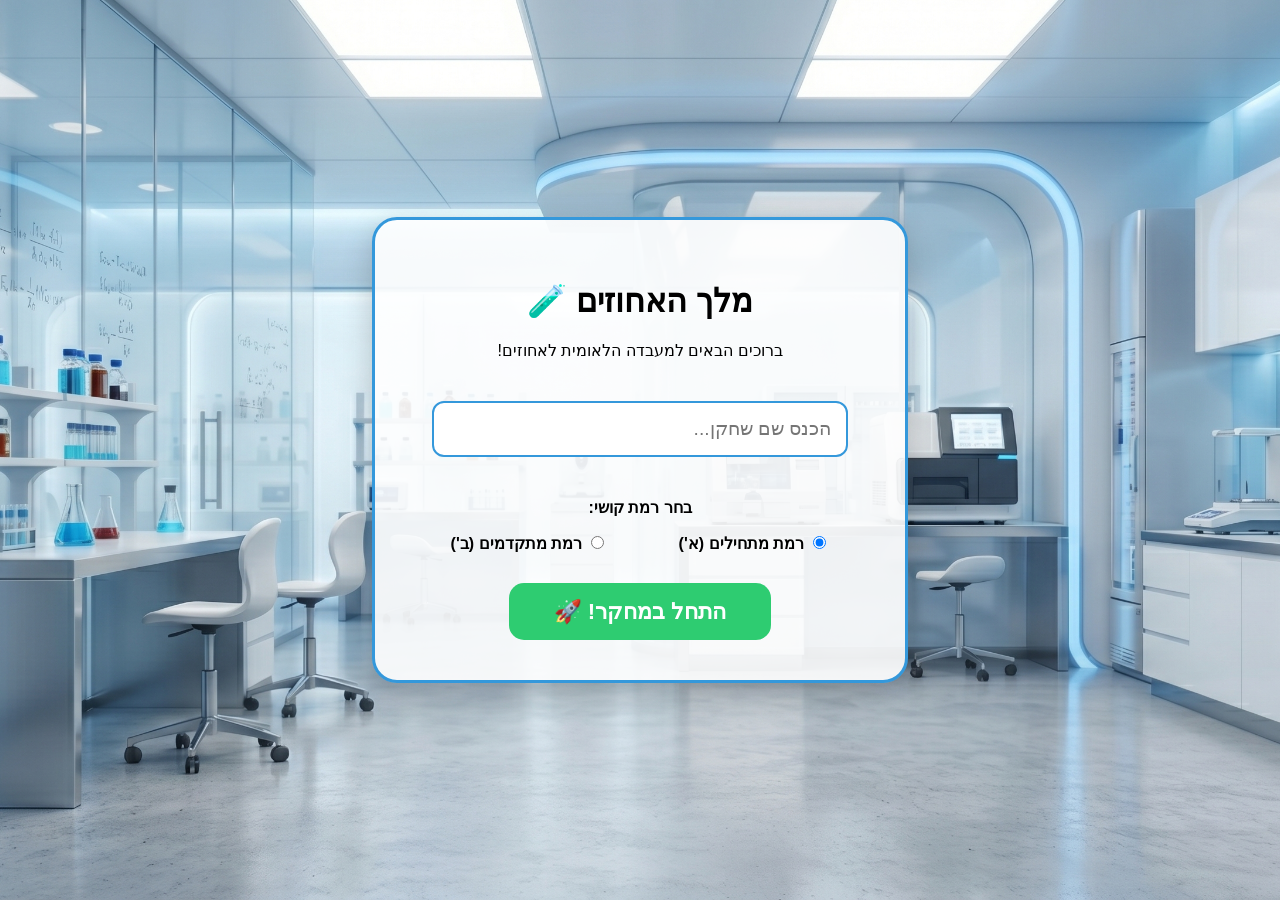
==== index.html @ 56233ec9 "my game" ====
<!DOCTYPE html>
<html lang="he" dir="rtl">
<head>
    <meta charset="UTF-8">
    <title>מלך האחוזים - כניסה</title>
    <link rel="stylesheet" href="styles/game.css">
</head>
<body class="game-page login-layout">
    <div class="login-card main-glass">
        <h1>מלך האחוזים 🧪</h1>
        <p>ברוכים הבאים למעבדה הלאומית לאחוזים!</p>
        
        <input type="text" id="username-input" placeholder="הכנס שם שחקן..." class="styled-input">
        
        <div class="level-selector">
            <p>בחר רמת קושי:</p>
            <div class="radio-group">
                <label class="radio-label">
                    <input type="radio" name="level" value="1" checked> רמת מתחילים (א')
                </label>
                <label class="radio-label">
                    <input type="radio" name="level" value="2"> רמת מתקדמים (ב')
                </label>
            </div>
        </div>

        <button onclick="startGame()" class="start-btn">התחל במחקר! 🚀</button>
    </div>

    <script>
        function startGame() {
            const nameField = document.getElementById('username-input');
            const name = nameField.value.trim() || "אורח";
            const level = document.querySelector('input[name="level"]:checked').value;
            
            localStorage.setItem('currentPlayer', JSON.stringify({ name: name, level: parseInt(level) }));
            window.location.href = 'pages/game.html';
        }
    </script>
</body>
</html>
---- styles/game.css ----
/* הגדרות כלליות */
body, html {
    margin: 0;
    padding: 0;
    height: 100%;
    font-family: 'Segoe UI', Tahoma, sans-serif;
    overflow: hidden;
}

.game-page {
    background: url('../images/background.png') no-repeat center center fixed;
    background-size: cover;
    display: flex;
    flex-direction: column;
    align-items: center;
    height: 100vh;
}

/* סגנון כרטיסיית זכוכית מעוצבת */
.main-glass {
    background: rgba(255, 255, 255, 0.9);
    border: 3px solid #3498db;
    border-radius: 25px;
    box-shadow: 0 10px 30px rgba(0,0,0,0.2);
}

/* עיצוב דף הכניסה */
.login-layout {
    justify-content: center;
}

.login-card {
    padding: 40px;
    width: 450px;
    text-align: center;
}

.styled-input {
    width: 85%;
    padding: 15px;
    margin: 25px 0;
    border: 2px solid #3498db;
    border-radius: 12px;
    font-size: 1.2rem;
    outline: none;
}

.level-selector {
    margin-bottom: 30px;
    font-weight: bold;
}

.radio-group {
    display: flex;
    justify-content: space-around;
    margin-top: 10px;
}

.start-btn {
    background: #2ecc71;
    color: white;
    padding: 15px 45px;
    border: none;
    border-radius: 15px;
    font-size: 1.4rem;
    font-weight: bold;
    cursor: pointer;
    transition: 0.3s ease;
}

.start-btn:hover {
    background: #27ae60;
    transform: translateY(-3px) scale(1.05);
}

/* רכיבי המשחק */
.game-header {
    display: flex;
    gap: 20px;
    padding: 20px;
}

.header-item {
    background: white;
    border: 3px solid #3498db;
    border-radius: 15px;
    padding: 10px 30px;
    font-weight: bold;
    font-size: 1.1rem;
}

.story-card {
    width: 65%;
    padding: 20px;
    margin: 20px 0;
    text-align: center;
}

/* השינוי כאן: הקטנה קלה של תיבת הגרירה כדי לפנות מקום למטה */
.empty-slot {
    width: 220px;
    height: 280px; /* הוקטן מ-320 ל-280 */
    border: 5px dashed #3498db;
    background: rgba(255, 255, 255, 0.5);
    border-radius: 20px;
    display: flex;
    justify-content: center;
    align-items: center;
    transition: 0.3s;
}

.correct-glow {
    border-color: #2ecc71 !important;
    box-shadow: 0 0 40px #2ecc71;
}

/* השינוי כאן: הגדלת המרווח התחתון משמעותית */
.options-area {
    margin-top: auto;
    padding-bottom: 120px; /* הגדלתי מ-80 ל-120 כדי להעלות את הכפתורים גבוה יותר */
}

.options-row {
    display: flex;
    gap: 20px;
    justify-content: center;
    margin-bottom: 15px;
}

.mini-tube-img {
    width: 100px; /* הקטנה קלה של המבחנות למטה מ-120 ל-100 */
    cursor: grab;
    filter: drop-shadow(0 5px 10px rgba(0,0,0,0.3));
}

.answer-btn {
    padding: 12px 30px; /* הקטנה קלה של הריפוד הפנימי */
    font-size: 1.3rem; /* הקטנה קלה של הטקסט בכפתורים */
    border-radius: 15px;
    border: 3px solid #3498db;
    background: white;
    font-weight: bold;
    cursor: pointer;
    transition: 0.2s;
}

.answer-btn:hover { background: #3498db; color: white; }

/* כפתור שיאים */
.nav-btn-leaderboard {
    position: fixed;
    bottom: 25px;
    left: 25px;
    background: #0047AB;
    color: white;
    border: none;
    padding: 15px 25px;
    border-radius: 12px;
    font-weight: bold;
    cursor: pointer;
    box-shadow: 0 5px 15px rgba(0,0,0,0.3);
}

/* מסך סיום חגיגי */
.hidden-overlay {
    position: fixed;
    top: 0;
    left: 0;
    width: 100%;
    height: 100%;
    background: rgba(0, 0, 0, 0.85);
    display: flex;
    justify-content: center;
    align-items: center;
    z-index: 2000;
    visibility: hidden;
    opacity: 0;
    transition: 0.5s;
}

.show-finish {
    visibility: visible !important;
    opacity: 1 !important;
}

.finish-content {
    padding: 50px;
    text-align: center;
    transform: scale(0.7);
    transition: 0.5s cubic-bezier(0.175, 0.885, 0.32, 1.275);
}

.show-finish .finish-content { transform: scale(1); }

.star {
    font-size: 4rem;
    display: inline-block;
    animation: sparkle 1s infinite alternate;
}

@keyframes sparkle {
    to { transform: scale(1.3); filter: brightness(1.3) drop-shadow(0 0 15px gold); }
}
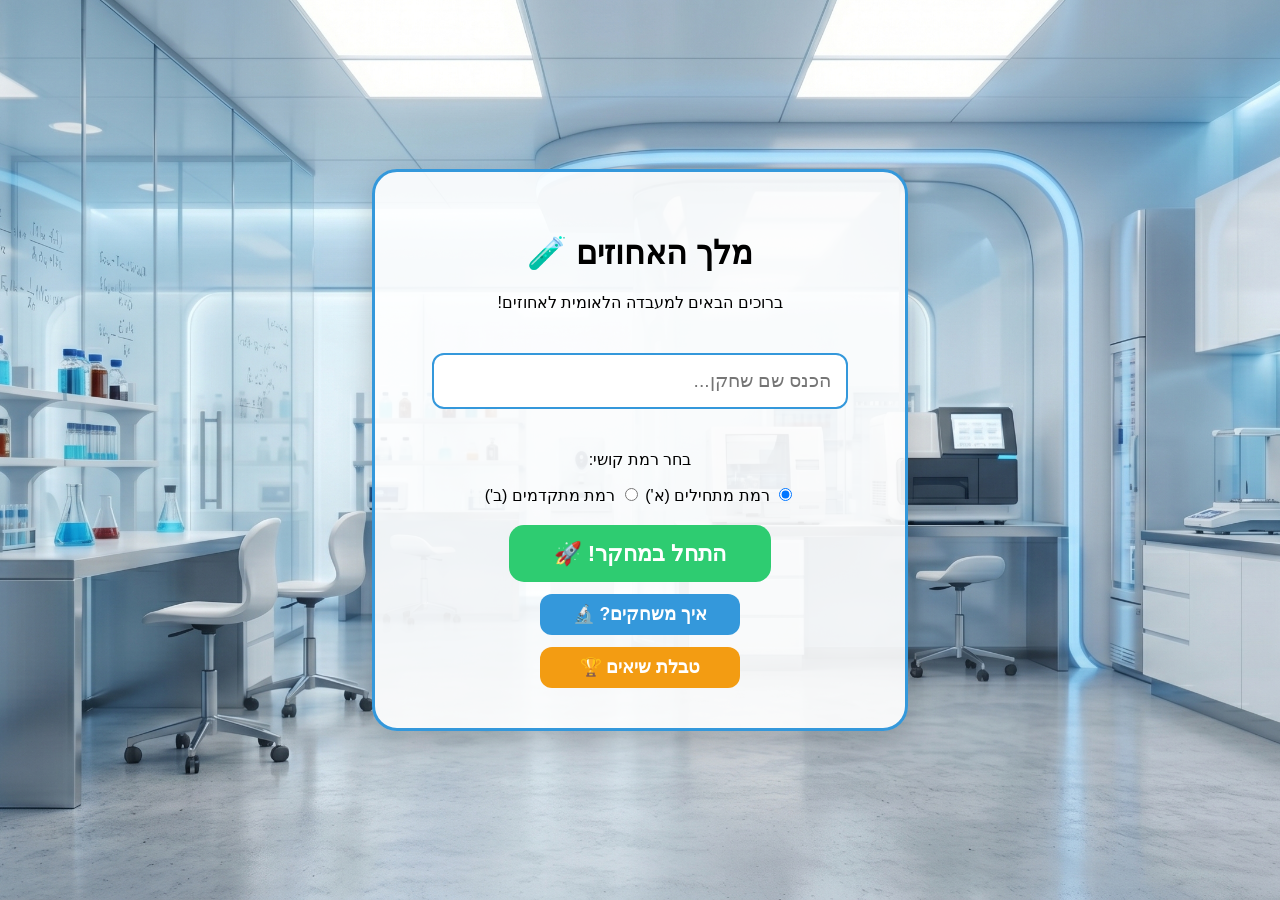
==== commit 88bb5ae2: "icon" ====
--- a/index.html
+++ b/index.html
@@ -3,6 +3,7 @@
 <head>
     <meta charset="UTF-8">
     <title>מלך האחוזים - כניסה</title>
+    <link rel="icon" type="image/x-icon" href="favicon.ico">
     <link rel="stylesheet" href="styles/game.css">
 </head>
 <body class="game-page login-layout">
@@ -24,18 +25,36 @@
             </div>
         </div>
 
-        <button onclick="startGame()" class="start-btn">התחל במחקר! 🚀</button>
+        <div class="button-group">
+            <!-- כפתור התחלה -->
+            <button onclick="startGame()" class="start-btn">התחל במחקר! 🚀</button>
+            
+            <!-- כפתור הוראות -->
+            <button onclick="location.href='pages/instructions.html'" class="info-btn">איך משחקים? 🔬</button>
+            
+            <!-- כפתור שיאים (הוחזר למסך) -->
+            <button onclick="location.href='pages/leaderboard.html'" class="leaderboard-btn">טבלת שיאים 🏆</button>
+        </div>
     </div>
 
     <script>
-        function startGame() {
+        /**
+         * @function startGame
+         * @description שומר נתונים ועובר למסך המשחק
+         */
+        const startGame = () => {
             const nameField = document.getElementById('username-input');
             const name = nameField.value.trim() || "אורח";
             const level = document.querySelector('input[name="level"]:checked').value;
             
-            localStorage.setItem('currentPlayer', JSON.stringify({ name: name, level: parseInt(level) }));
-            window.location.href = 'pages/game.html';
-        }
+            localStorage.setItem('currentPlayer', JSON.stringify({ 
+                name: name, 
+                level: parseInt(level),
+                date: new Date().toLocaleDateString()
+            }));
+            
+            window.location.href = 'pages/game.html?level=' + level;
+        };
     </script>
 </body>
 </html>
--- a/styles/game.css
+++ b/styles/game.css
@@ -1,10 +1,14 @@
+/**
+ * @file game.css - עיצוב מרכזי למעבדת האחוזים
+ */
+
 /* הגדרות כלליות */
 body, html {
     margin: 0;
     padding: 0;
     height: 100%;
     font-family: 'Segoe UI', Tahoma, sans-serif;
-    overflow: hidden;
+    overflow: hidden; /* מניעת גלילה כדרישת המורה */
 }
 
 .game-page {
@@ -16,7 +20,7 @@
     height: 100vh;
 }
 
-/* סגנון כרטיסיית זכוכית מעוצבת */
+/* סגנון כרטיסיית זכוכית מעוצבת - Main Glass */
 .main-glass {
     background: rgba(255, 255, 255, 0.9);
     border: 3px solid #3498db;
@@ -44,17 +48,37 @@
     font-size: 1.2rem;
     outline: none;
 }
-
-.level-selector {
-    margin-bottom: 30px;
-    font-weight: bold;
-}
-
-.radio-group {
-    display: flex;
-    justify-content: space-around;
-    margin-top: 10px;
-}
+.button-group {
+    display: flex;
+    flex-direction: column;
+    align-items: center;
+    gap: 12px; /* רווח קבוע בין הכפתורים */
+    margin-top: 20px;
+}
+
+/* עיצוב כפתור השיאים בדף הכניסה */
+.leaderboard-btn {
+    background: #f39c12; /* צבע כתום/זהב לשיאים */
+    color: white;
+    padding: 10px 30px;
+    border: none;
+    border-radius: 12px;
+    font-size: 1.1rem;
+    font-weight: bold;
+    cursor: pointer;
+    transition: 0.3s;
+    width: 200px; /* רוחב אחיד לכפתורי המשנה */
+}
+
+.leaderboard-btn:hover {
+    background: #e67e22;
+    transform: translateY(-2px);
+}
+
+.info-btn {
+    width: 200px; /* רוחב אחיד גם לכפתור ההוראות */
+}
+
 
 .start-btn {
     background: #2ecc71;
@@ -70,10 +94,26 @@
 
 .start-btn:hover {
     background: #27ae60;
-    transform: translateY(-3px) scale(1.05);
-}
-
-/* רכיבי המשחק */
+}
+
+/* כפתור הוראות חדש */
+.info-btn {
+    background: #3498db;
+    color: white;
+    padding: 10px 30px;
+    border: none;
+    border-radius: 12px;
+    font-size: 1.1rem;
+    font-weight: bold;
+    cursor: pointer;
+    transition: 0.3s;
+}
+
+.info-btn:hover {
+    background: #2980b9;
+}
+
+/* רכיבי דף המשחק */
 .game-header {
     display: flex;
     gap: 20px;
@@ -96,17 +136,15 @@
     text-align: center;
 }
 
-/* השינוי כאן: הקטנה קלה של תיבת הגרירה כדי לפנות מקום למטה */
 .empty-slot {
     width: 220px;
-    height: 280px; /* הוקטן מ-320 ל-280 */
+    height: 280px; /* הקטנה לפנות מקום למטה */
     border: 5px dashed #3498db;
     background: rgba(255, 255, 255, 0.5);
     border-radius: 20px;
     display: flex;
     justify-content: center;
     align-items: center;
-    transition: 0.3s;
 }
 
 .correct-glow {
@@ -114,10 +152,10 @@
     box-shadow: 0 0 40px #2ecc71;
 }
 
-/* השינוי כאן: הגדלת המרווח התחתון משמעותית */
+/* הגבהת אזור הכפתורים כדי שלא ייחתכו */
 .options-area {
     margin-top: auto;
-    padding-bottom: 120px; /* הגדלתי מ-80 ל-120 כדי להעלות את הכפתורים גבוה יותר */
+    padding-bottom: 120px;
 }
 
 .options-row {
@@ -128,40 +166,26 @@
 }
 
 .mini-tube-img {
-    width: 100px; /* הקטנה קלה של המבחנות למטה מ-120 ל-100 */
+    width: 100px;
     cursor: grab;
-    filter: drop-shadow(0 5px 10px rgba(0,0,0,0.3));
 }
 
 .answer-btn {
-    padding: 12px 30px; /* הקטנה קלה של הריפוד הפנימי */
-    font-size: 1.3rem; /* הקטנה קלה של הטקסט בכפתורים */
+    padding: 12px 30px;
+    font-size: 1.3rem;
     border-radius: 15px;
     border: 3px solid #3498db;
     background: white;
     font-weight: bold;
     cursor: pointer;
-    transition: 0.2s;
-}
-
-.answer-btn:hover { background: #3498db; color: white; }
-
-/* כפתור שיאים */
-.nav-btn-leaderboard {
-    position: fixed;
-    bottom: 25px;
-    left: 25px;
-    background: #0047AB;
-    color: white;
-    border: none;
-    padding: 15px 25px;
-    border-radius: 12px;
-    font-weight: bold;
-    cursor: pointer;
-    box-shadow: 0 5px 15px rgba(0,0,0,0.3);
-}
-
-/* מסך סיום חגיגי */
+}
+
+.answer-btn:hover { 
+    background: #3498db; 
+    color: white; 
+}
+
+/* מסך סיום */
 .hidden-overlay {
     position: fixed;
     top: 0;
@@ -175,22 +199,12 @@
     z-index: 2000;
     visibility: hidden;
     opacity: 0;
-    transition: 0.5s;
 }
 
 .show-finish {
     visibility: visible !important;
     opacity: 1 !important;
 }
-
-.finish-content {
-    padding: 50px;
-    text-align: center;
-    transform: scale(0.7);
-    transition: 0.5s cubic-bezier(0.175, 0.885, 0.32, 1.275);
-}
-
-.show-finish .finish-content { transform: scale(1); }
 
 .star {
     font-size: 4rem;
@@ -199,5 +213,5 @@
 }
 
 @keyframes sparkle {
-    to { transform: scale(1.3); filter: brightness(1.3) drop-shadow(0 0 15px gold); }
+    to { transform: scale(1.3); filter: brightness(1.2); }
 }
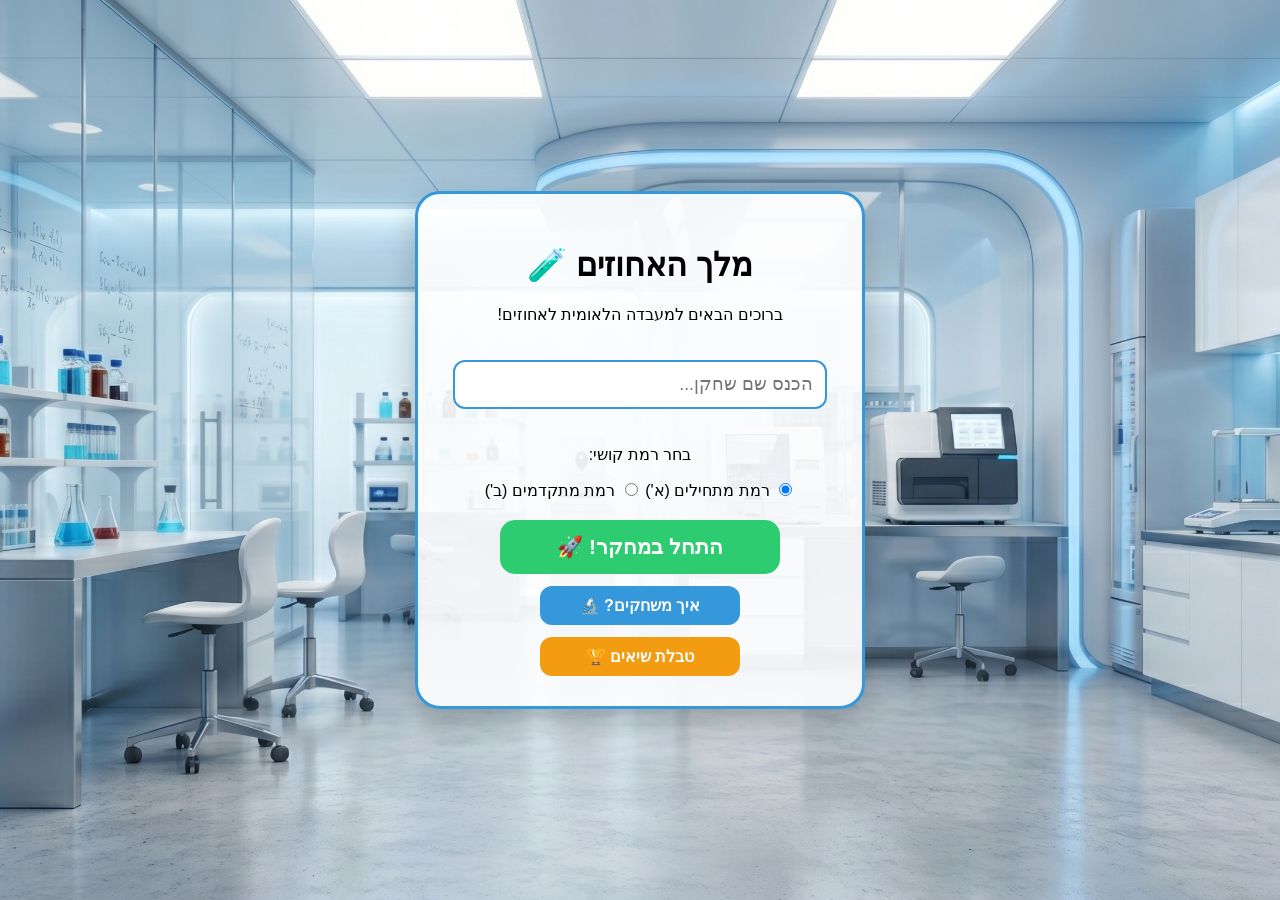
==== commit 5797e8d5: "make game responsive" ====
--- a/index.html
+++ b/index.html
@@ -2,9 +2,11 @@
 <html lang="he" dir="rtl">
 <head>
     <meta charset="UTF-8">
+    <!-- שורת הרספונסיביות הקריטית -->
+    <meta name="viewport" content="width=device-width, initial-scale=1.0">
     <title>מלך האחוזים - כניסה</title>
     <link rel="icon" type="image/x-icon" href="favicon.ico">
-    <link rel="stylesheet" href="styles/game.css">
+    <link rel="stylesheet" href="./styles/game.css">
 </head>
 <body class="game-page login-layout">
     <div class="login-card main-glass">
@@ -26,35 +28,11 @@
         </div>
 
         <div class="button-group">
-            <!-- כפתור התחלה -->
             <button onclick="startGame()" class="start-btn">התחל במחקר! 🚀</button>
-            
-            <!-- כפתור הוראות -->
             <button onclick="location.href='pages/instructions.html'" class="info-btn">איך משחקים? 🔬</button>
-            
-            <!-- כפתור שיאים (הוחזר למסך) -->
             <button onclick="location.href='pages/leaderboard.html'" class="leaderboard-btn">טבלת שיאים 🏆</button>
         </div>
     </div>
-
-    <script>
-        /**
-         * @function startGame
-         * @description שומר נתונים ועובר למסך המשחק
-         */
-        const startGame = () => {
-            const nameField = document.getElementById('username-input');
-            const name = nameField.value.trim() || "אורח";
-            const level = document.querySelector('input[name="level"]:checked').value;
-            
-            localStorage.setItem('currentPlayer', JSON.stringify({ 
-                name: name, 
-                level: parseInt(level),
-                date: new Date().toLocaleDateString()
-            }));
-            
-            window.location.href = 'pages/game.html?level=' + level;
-        };
-    </script>
+    <!-- כאן מגיע הסקריפט שלך... -->
 </body>
 </html>
--- a/styles/game.css
+++ b/styles/game.css
@@ -1,14 +1,14 @@
 /**
- * @file game.css - עיצוב מרכזי למעבדת האחוזים
+ * @file game.css - עיצוב רספונסיבי למעבדת האחוזים
  */
 
 /* הגדרות כלליות */
 body, html {
     margin: 0;
     padding: 0;
-    height: 100%;
+    min-height: 100%;
     font-family: 'Segoe UI', Tahoma, sans-serif;
-    overflow: hidden; /* מניעת גלילה כדרישת המורה */
+    /* הסרת overflow: hidden כדי לאפשר גלילה במובייל אם התוכן חורג */
 }
 
 .game-page {
@@ -17,201 +17,124 @@
     display: flex;
     flex-direction: column;
     align-items: center;
-    height: 100vh;
+    min-height: 100vh;
+    padding: 10px;
+    box-sizing: border-box;
 }
 
-/* סגנון כרטיסיית זכוכית מעוצבת - Main Glass */
+/* סגנון כרטיסיית זכוכית */
 .main-glass {
     background: rgba(255, 255, 255, 0.9);
     border: 3px solid #3498db;
     border-radius: 25px;
     box-shadow: 0 10px 30px rgba(0,0,0,0.2);
+    box-sizing: border-box;
 }
 
-/* עיצוב דף הכניסה */
 .login-layout {
     justify-content: center;
 }
 
 .login-card {
-    padding: 40px;
-    width: 450px;
+    padding: 30px;
+    width: 100%;
+    max-width: 450px; /* רוחב מקסימלי למסך גדול */
     text-align: center;
 }
 
 .styled-input {
-    width: 85%;
-    padding: 15px;
-    margin: 25px 0;
+    width: 90%;
+    max-width: 350px;
+    padding: 12px;
+    margin: 20px 0;
     border: 2px solid #3498db;
     border-radius: 12px;
-    font-size: 1.2rem;
+    font-size: 1.1rem;
     outline: none;
 }
+
 .button-group {
     display: flex;
     flex-direction: column;
     align-items: center;
-    gap: 12px; /* רווח קבוע בין הכפתורים */
+    gap: 12px;
     margin-top: 20px;
 }
-
-/* עיצוב כפתור השיאים בדף הכניסה */
-.leaderboard-btn {
-    background: #f39c12; /* צבע כתום/זהב לשיאים */
-    color: white;
-    padding: 10px 30px;
-    border: none;
-    border-radius: 12px;
-    font-size: 1.1rem;
-    font-weight: bold;
-    cursor: pointer;
-    transition: 0.3s;
-    width: 200px; /* רוחב אחיד לכפתורי המשנה */
-}
-
-.leaderboard-btn:hover {
-    background: #e67e22;
-    transform: translateY(-2px);
-}
-
-.info-btn {
-    width: 200px; /* רוחב אחיד גם לכפתור ההוראות */
-}
-
 
 .start-btn {
     background: #2ecc71;
     color: white;
-    padding: 15px 45px;
+    padding: 15px 40px;
     border: none;
     border-radius: 15px;
-    font-size: 1.4rem;
-    font-weight: bold;
-    cursor: pointer;
-    transition: 0.3s ease;
-}
-
-.start-btn:hover {
-    background: #27ae60;
-}
-
-/* כפתור הוראות חדש */
-.info-btn {
-    background: #3498db;
-    color: white;
-    padding: 10px 30px;
-    border: none;
-    border-radius: 12px;
-    font-size: 1.1rem;
+    font-size: 1.3rem;
     font-weight: bold;
     cursor: pointer;
     transition: 0.3s;
+    width: 100%;
+    max-width: 280px;
 }
 
-.info-btn:hover {
-    background: #2980b9;
+.info-btn, .leaderboard-btn {
+    background: #3498db;
+    color: white;
+    padding: 10px 20px;
+    border: none;
+    border-radius: 12px;
+    font-size: 1rem;
+    font-weight: bold;
+    cursor: pointer;
+    width: 100%;
+    max-width: 200px;
 }
+
+.leaderboard-btn { background: #f39c12; }
 
 /* רכיבי דף המשחק */
 .game-header {
     display: flex;
-    gap: 20px;
-    padding: 20px;
-}
-
-.header-item {
-    background: white;
-    border: 3px solid #3498db;
-    border-radius: 15px;
-    padding: 10px 30px;
-    font-weight: bold;
-    font-size: 1.1rem;
+    flex-wrap: wrap;
+    justify-content: center;
+    gap: 10px;
+    padding: 15px;
+    width: 100%;
 }
 
 .story-card {
-    width: 65%;
-    padding: 20px;
-    margin: 20px 0;
-    text-align: center;
+    width: 90%;
+    max-width: 600px;
+    padding: 15px;
+    margin: 15px 0;
 }
 
 .empty-slot {
-    width: 220px;
-    height: 280px; /* הקטנה לפנות מקום למטה */
+    width: 180px;
+    height: 240px;
     border: 5px dashed #3498db;
     background: rgba(255, 255, 255, 0.5);
     border-radius: 20px;
-    display: flex;
-    justify-content: center;
-    align-items: center;
-}
-
-.correct-glow {
-    border-color: #2ecc71 !important;
-    box-shadow: 0 0 40px #2ecc71;
-}
-
-/* הגבהת אזור הכפתורים כדי שלא ייחתכו */
-.options-area {
-    margin-top: auto;
-    padding-bottom: 120px;
+    margin: 0 auto;
 }
 
 .options-row {
     display: flex;
-    gap: 20px;
+    flex-wrap: wrap; /* מאפשר למבחנות לרדת שורה */
+    gap: 15px;
     justify-content: center;
-    margin-bottom: 15px;
+    padding: 10px;
 }
 
 .mini-tube-img {
-    width: 100px;
-    cursor: grab;
+    width: 80px; /* הקטנה קלה למובייל */
+    height: auto;
 }
 
-.answer-btn {
-    padding: 12px 30px;
-    font-size: 1.3rem;
-    border-radius: 15px;
-    border: 3px solid #3498db;
-    background: white;
-    font-weight: bold;
-    cursor: pointer;
-}
-
-.answer-btn:hover { 
-    background: #3498db; 
-    color: white; 
-}
-
-/* מסך סיום */
-.hidden-overlay {
-    position: fixed;
-    top: 0;
-    left: 0;
-    width: 100%;
-    height: 100%;
-    background: rgba(0, 0, 0, 0.85);
-    display: flex;
-    justify-content: center;
-    align-items: center;
-    z-index: 2000;
-    visibility: hidden;
-    opacity: 0;
-}
-
-.show-finish {
-    visibility: visible !important;
-    opacity: 1 !important;
-}
-
-.star {
-    font-size: 4rem;
-    display: inline-block;
-    animation: sparkle 1s infinite alternate;
-}
-
-@keyframes sparkle {
-    to { transform: scale(1.3); filter: brightness(1.2); }
+/* התאמות למסכים קטנים (מובייל) */
+@media (max-width: 480px) {
+    h1 { font-size: 1.5rem; }
+    .login-card { padding: 20px; }
+    .start-btn { font-size: 1.1rem; }
+    .mini-tube-img { width: 65px; }
+    .empty-slot { width: 140px; height: 200px; }
+    .answer-btn { padding: 8px 15px; font-size: 1rem; }
 }
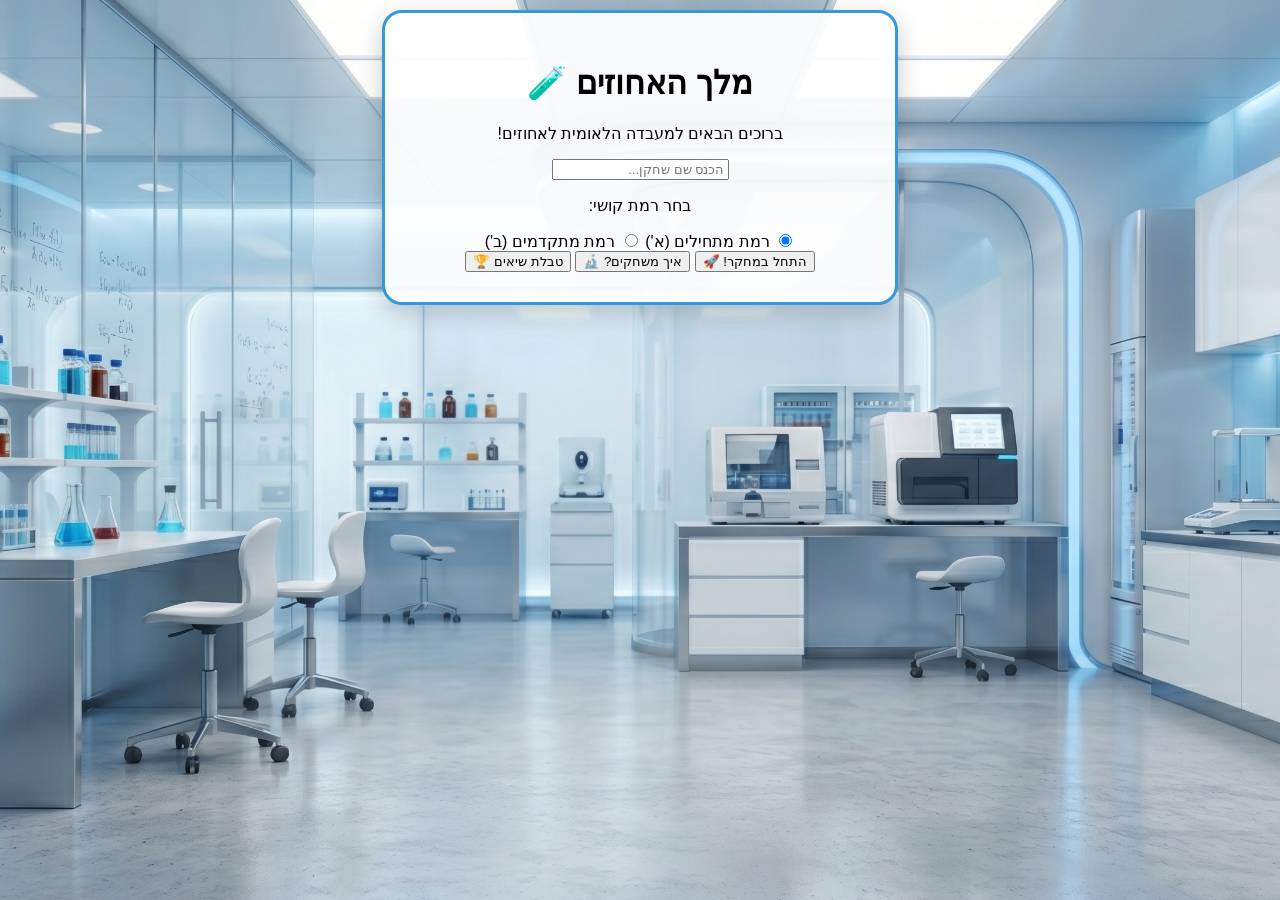
==== commit db782770: "fix4" ====
--- a/index.html
+++ b/index.html
@@ -2,7 +2,6 @@
 <html lang="he" dir="rtl">
 <head>
     <meta charset="UTF-8">
-    <!-- שורת הרספונסיביות הקריטית -->
     <meta name="viewport" content="width=device-width, initial-scale=1.0">
     <title>מלך האחוזים - כניסה</title>
     <link rel="icon" type="image/x-icon" href="favicon.ico">
@@ -33,6 +32,19 @@
             <button onclick="location.href='pages/leaderboard.html'" class="leaderboard-btn">טבלת שיאים 🏆</button>
         </div>
     </div>
-    <!-- כאן מגיע הסקריפט שלך... -->
+
+    <script>
+        const startGame = () => {
+            const nameField = document.getElementById('username-input');
+            const name = nameField.value.trim() || "אורח";
+            const level = document.querySelector('input[name="level"]:checked').value;
+            localStorage.setItem('currentPlayer', JSON.stringify({ 
+                name: name, 
+                level: parseInt(level),
+                date: new Date().toLocaleDateString()
+            }));
+            window.location.href = 'pages/game.html?level=' + level;
+        };
+    </script>
 </body>
 </html>
--- a/styles/game.css
+++ b/styles/game.css
@@ -1,14 +1,10 @@
-/**
- * @file game.css - עיצוב רספונסיבי למעבדת האחוזים
- */
-
-/* הגדרות כלליות */
+/* הגדרות יסוד */
 body, html {
     margin: 0;
     padding: 0;
-    min-height: 100%;
+    height: 100%;
     font-family: 'Segoe UI', Tahoma, sans-serif;
-    /* הסרת overflow: hidden כדי לאפשר גלילה במובייל אם התוכן חורג */
+    overflow: hidden; /* מניעת גלילה מיותרת */
 }
 
 .game-page {
@@ -17,124 +13,104 @@
     display: flex;
     flex-direction: column;
     align-items: center;
-    min-height: 100vh;
+    height: 100vh;
     padding: 10px;
     box-sizing: border-box;
 }
 
-/* סגנון כרטיסיית זכוכית */
+/* כרטיסיות זכוכית */
 .main-glass {
-    background: rgba(255, 255, 255, 0.9);
+    background: rgba(255, 255, 255, 0.92);
     border: 3px solid #3498db;
-    border-radius: 25px;
-    box-shadow: 0 10px 30px rgba(0,0,0,0.2);
-    box-sizing: border-box;
-}
-
-.login-layout {
-    justify-content: center;
+    border-radius: 20px;
+    box-shadow: 0 8px 25px rgba(0,0,0,0.2);
 }
 
 .login-card {
     padding: 30px;
-    width: 100%;
-    max-width: 450px; /* רוחב מקסימלי למסך גדול */
+    width: 90%;
+    max-width: 450px;
     text-align: center;
 }
 
-.styled-input {
-    width: 90%;
-    max-width: 350px;
-    padding: 12px;
-    margin: 20px 0;
-    border: 2px solid #3498db;
-    border-radius: 12px;
-    font-size: 1.1rem;
-    outline: none;
+/* אלמנטים של דף המשחק */
+.game-header {
+    display: flex;
+    justify-content: center;
+    gap: 10px;
+    width: 100%;
+    height: 8vh;
+    margin-bottom: 5px;
 }
 
-.button-group {
+.header-item {
+    background: white;
+    border: 2px solid #3498db;
+    border-radius: 10px;
+    padding: 5px 15px;
+    font-size: 0.9rem;
+    font-weight: bold;
+}
+
+.story-card {
+    width: 95%;
+    max-width: 600px;
+    padding: 15px;
+    margin-bottom: 10px;
+    text-align: center;
+    font-size: 1.1rem;
+}
+
+.empty-slot {
+    width: 150px;
+    height: 200px;
+    border: 4px dashed #3498db;
+    background: rgba(255,255,255,0.4);
+    border-radius: 15px;
+    display: flex;
+    justify-content: center;
+    align-items: center;
+    margin: 10px 0;
+}
+
+/* אזור האפשרויות בתחתית */
+.options-area {
+    margin-top: auto;
+    width: 100%;
+    padding-bottom: 20px;
     display: flex;
     flex-direction: column;
     align-items: center;
-    gap: 12px;
-    margin-top: 20px;
-}
-
-.start-btn {
-    background: #2ecc71;
-    color: white;
-    padding: 15px 40px;
-    border: none;
-    border-radius: 15px;
-    font-size: 1.3rem;
-    font-weight: bold;
-    cursor: pointer;
-    transition: 0.3s;
-    width: 100%;
-    max-width: 280px;
-}
-
-.info-btn, .leaderboard-btn {
-    background: #3498db;
-    color: white;
-    padding: 10px 20px;
-    border: none;
-    border-radius: 12px;
-    font-size: 1rem;
-    font-weight: bold;
-    cursor: pointer;
-    width: 100%;
-    max-width: 200px;
-}
-
-.leaderboard-btn { background: #f39c12; }
-
-/* רכיבי דף המשחק */
-.game-header {
-    display: flex;
-    flex-wrap: wrap;
-    justify-content: center;
-    gap: 10px;
-    padding: 15px;
-    width: 100%;
-}
-
-.story-card {
-    width: 90%;
-    max-width: 600px;
-    padding: 15px;
-    margin: 15px 0;
-}
-
-.empty-slot {
-    width: 180px;
-    height: 240px;
-    border: 5px dashed #3498db;
-    background: rgba(255, 255, 255, 0.5);
-    border-radius: 20px;
-    margin: 0 auto;
 }
 
 .options-row {
     display: flex;
-    flex-wrap: wrap; /* מאפשר למבחנות לרדת שורה */
+    flex-wrap: wrap;
+    justify-content: center;
     gap: 15px;
-    justify-content: center;
-    padding: 10px;
+    margin-bottom: 10px;
 }
 
 .mini-tube-img {
-    width: 80px; /* הקטנה קלה למובייל */
-    height: auto;
+    width: 70px; /* גודל נוח למחשב ולמובייל */
+    cursor: grab;
+    transition: 0.2s;
 }
 
-/* התאמות למסכים קטנים (מובייל) */
-@media (max-width: 480px) {
-    h1 { font-size: 1.5rem; }
-    .login-card { padding: 20px; }
-    .start-btn { font-size: 1.1rem; }
-    .mini-tube-img { width: 65px; }
-    .empty-slot { width: 140px; height: 200px; }
-    .answer-btn { padding: 8px 15px; font-size: 1rem; }
+.answer-btn {
+    padding: 10px 20px;
+    font-size: 1.1rem;
+    border-radius: 12px;
+    border: 2px solid #3498db;
+    background: white;
+    font-weight: bold;
+    cursor: pointer;
+}
+
+/* התאמות למובייל */
+@media (max-width: 600px) {
+    .empty-slot { width: 120px; height: 160px; }
+    .mini-tube-img { width: 60px; }
+    .story-card { font-size: 0.95rem; }
+    .header-item { font-size: 0.75rem; padding: 5px; }
 }
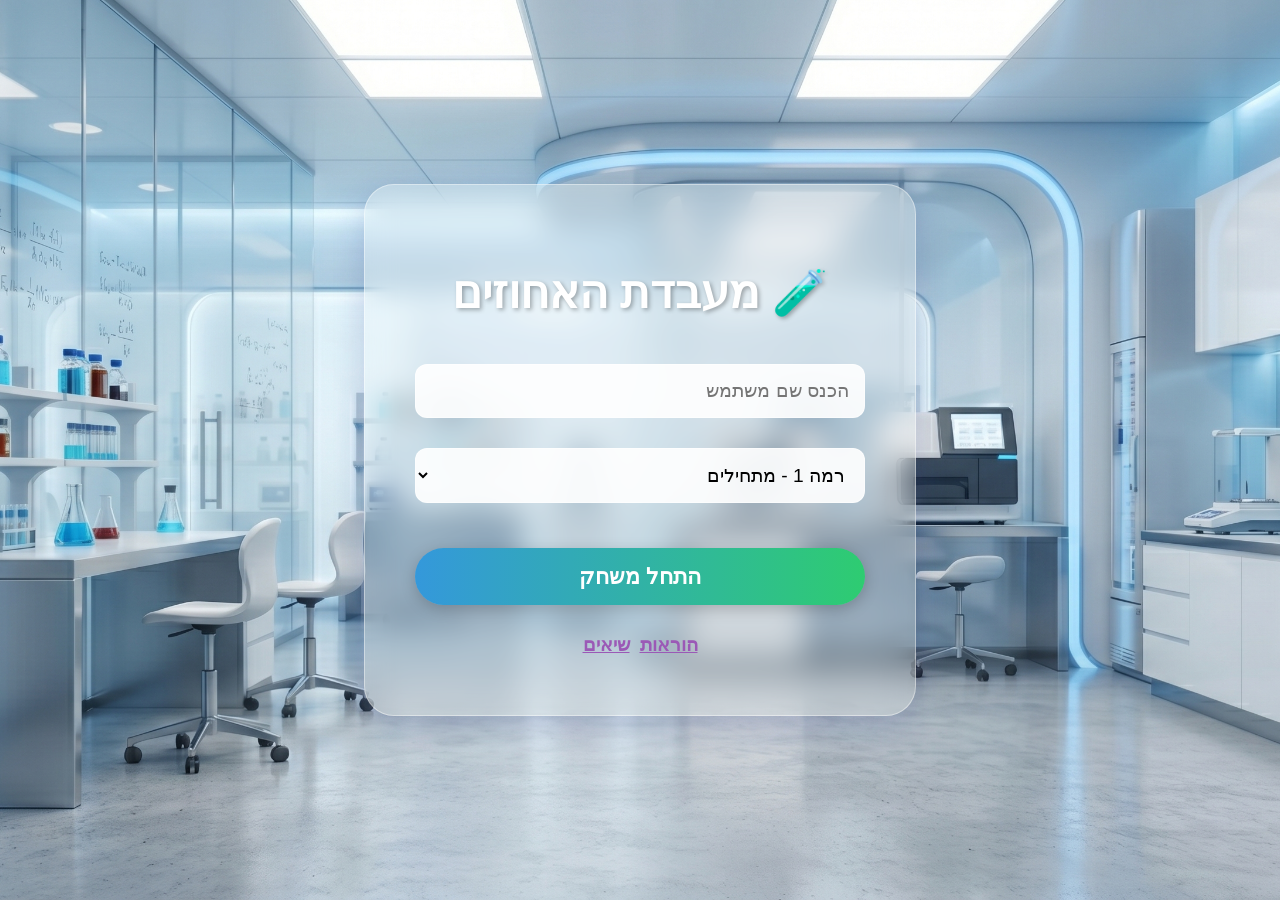
==== commit 0d38e247: "my_pro" ====
--- a/index.html
+++ b/index.html
@@ -2,49 +2,28 @@
 <html lang="he" dir="rtl">
 <head>
     <meta charset="UTF-8">
-    <meta name="viewport" content="width=device-width, initial-scale=1.0">
-    <title>מלך האחוזים - כניסה</title>
-    <link rel="icon" type="image/x-icon" href="favicon.ico">
-    <link rel="stylesheet" href="./styles/game.css">
+    <title>מעבדת האחוזים - כניסה</title>
+    <link rel="stylesheet" href="css/game.css">
 </head>
-<body class="game-page login-layout">
-    <div class="login-card main-glass">
-        <h1>מלך האחוזים 🧪</h1>
-        <p>ברוכים הבאים למעבדה הלאומית לאחוזים!</p>
-        
-        <input type="text" id="username-input" placeholder="הכנס שם שחקן..." class="styled-input">
-        
-        <div class="level-selector">
-            <p>בחר רמת קושי:</p>
-            <div class="radio-group">
-                <label class="radio-label">
-                    <input type="radio" name="level" value="1" checked> רמת מתחילים (א')
-                </label>
-                <label class="radio-label">
-                    <input type="radio" name="level" value="2"> רמת מתקדמים (ב')
-                </label>
+<body class="game-page login-layout"> <div class="main-glass login-card">
+        <h1>🧪 מעבדת האחוזים</h1>
+        <form id="login-form">
+            <input type="text" id="username" class="styled-input" placeholder="הכנס שם משתמש" required>
+            
+            <select id="difficulty" class="styled-input">
+                <option value="1">רמה 1 - מתחילים</option>
+                <option value="2">רמה 2 - מתקדמים</option>
+            </select>
+
+            <div class="button-group">
+                <button type="submit" class="start-btn">התחל משחק</button>
+                <div style="display: flex; gap: 10px; width: 100%; justify-content: center;">
+                    <a href="pages/instructions.html" class="info-btn" style="text-decoration:none; text-align:center; line-height:40px;">הוראות</a>
+                    <a href="pages/leaderboard.html" class="leaderboard-btn" style="text-decoration:none; text-align:center; line-height:40px;">שיאים</a>
+                </div>
             </div>
-        </div>
-
-        <div class="button-group">
-            <button onclick="startGame()" class="start-btn">התחל במחקר! 🚀</button>
-            <button onclick="location.href='pages/instructions.html'" class="info-btn">איך משחקים? 🔬</button>
-            <button onclick="location.href='pages/leaderboard.html'" class="leaderboard-btn">טבלת שיאים 🏆</button>
-        </div>
+        </form>
     </div>
-
-    <script>
-        const startGame = () => {
-            const nameField = document.getElementById('username-input');
-            const name = nameField.value.trim() || "אורח";
-            const level = document.querySelector('input[name="level"]:checked').value;
-            localStorage.setItem('currentPlayer', JSON.stringify({ 
-                name: name, 
-                level: parseInt(level),
-                date: new Date().toLocaleDateString()
-            }));
-            window.location.href = 'pages/game.html?level=' + level;
-        };
-    </script>
+    <script src="js/main.js"></script>
 </body>
 </html>
--- a/css/game.css
+++ b/css/game.css
@@ -0,0 +1,213 @@
+/**
+ * @file game.css - עיצוב מאוחד: מעבדה מקורית + כניסה והוראות בסגנון שיאים
+ */
+
+/* הגדרות כלליות */
+body, html {
+    margin: 0;
+    padding: 0;
+    height: 100%;
+    font-family: 'Segoe UI', Tahoma, sans-serif;
+    overflow: hidden; /* מניעת גלילה כדרישת המורה */
+}
+
+.game-page {
+    background: url('../images/background.png') no-repeat center center fixed;
+    background-size: cover;
+    display: flex;
+    flex-direction: column;
+    align-items: center;
+    height: 100vh;
+}
+
+/* --- עיצוב דף הכניסה וההוראות (בסגנון טבלת השיאים) --- */
+
+.login-layout {
+    justify-content: center;
+}
+
+/* כרטיסיית זכוכית מעוצבת - שקיפות וטשטוש כמו בשיאים */
+.main-glass, .login-card {
+    background: rgba(255, 255, 255, 0.25) !important;
+    backdrop-filter: blur(15px);
+    -webkit-backdrop-filter: blur(15px);
+    border: 1px solid rgba(255, 255, 255, 0.4) !important;
+    border-radius: 30px !important;
+    box-shadow: 0 8px 32px 0 rgba(31, 38, 135, 0.2) !important;
+    padding: 50px !important;
+    width: 450px;
+    text-align: center;
+    color: white;
+}
+
+/* כותרת הדף */
+.main-glass h1 {
+    color: white !important;
+    text-shadow: 2px 2px 4px rgba(0,0,0,0.3);
+    font-size: 2.8rem;
+    margin-bottom: 30px;
+}
+
+/* תיבות הקלט - גדולות וברורות */
+.styled-input {
+    width: 100%;
+    padding: 15px;
+    margin: 15px 0;
+    border: 1px solid rgba(255,255,255,0.5);
+    border-radius: 12px;
+    font-size: 1.2rem;
+    background: rgba(255,255,255,0.9);
+    outline: none;
+    box-sizing: border-box;
+}
+
+/* כפתור התחל משחק - מעוגל עם הדרגתיות כחול-ירוק */
+.start-btn {
+    background: linear-gradient(to right, #3498db, #2ecc71) !important;
+    color: white !important;
+    padding: 15px 45px;
+    border: none;
+    border-radius: 50px !important; /* מעוגל כמו בתמונת השיאים */
+    font-size: 1.4rem;
+    font-weight: bold;
+    cursor: pointer;
+    transition: 0.3s ease;
+    box-shadow: 0 4px 15px rgba(0,0,0,0.2);
+    width: 100%;
+    margin-top: 10px;
+}
+
+.start-btn:hover {
+    background: linear-gradient(to right, #2980b9, #27ae60) !important;
+    transform: scale(1.05);
+}
+
+/* כפתורי הוראות ושיאים - קישורי טקסט סגולים כמו בשיאים */
+.info-btn, .leaderboard-btn {
+    background: none !important;
+    color: #9b59b6 !important; /* סגול יפה */
+    font-size: 1.2rem !important;
+    font-weight: bold !important;
+    text-decoration: underline !important;
+    cursor: pointer;
+    border: none !important;
+    transition: 0.3s;
+}
+
+.info-btn:hover, .leaderboard-btn:hover {
+    color: #8e44ad !important;
+}
+
+.button-group {
+    display: flex;
+    flex-direction: column;
+    align-items: center;
+    gap: 20px;
+    margin-top: 20px;
+}
+
+/* --- רכיבי דף המשחק (נשארים בדיוק כפי שהיו) --- */
+
+.game-header {
+    display: flex;
+    gap: 20px;
+    padding: 20px;
+}
+
+.header-item {
+    background: white;
+    border: 3px solid #3498db;
+    border-radius: 15px;
+    padding: 10px 30px;
+    font-weight: bold;
+    font-size: 1.1rem;
+}
+
+.story-card {
+    width: 65%;
+    padding: 20px;
+    margin: 20px 0;
+    text-align: center;
+}
+
+.empty-slot {
+    width: 220px;
+    height: 280px;
+    border: 5px dashed #3498db;
+    background: rgba(255, 255, 255, 0.5);
+    border-radius: 20px;
+    display: flex;
+    justify-content: center;
+    align-items: center;
+    overflow: hidden;
+    position: relative;
+}
+
+.empty-slot img {
+    max-width: 90%;
+    max-height: 90%;
+    object-fit: contain;
+}
+
+.correct-glow {
+    border-color: #2ecc71 !important;
+    box-shadow: 0 0 40px #2ecc71;
+}
+
+.options-area {
+    margin-top: auto;
+    padding-bottom: 120px;
+}
+
+.options-row {
+    display: flex;
+    gap: 20px;
+    justify-content: center;
+    margin-bottom: 15px;
+}
+
+.mini-tube-img {
+    width: 100px;
+    cursor: grab;
+}
+
+.answer-btn {
+    padding: 12px 30px;
+    font-size: 1.3rem;
+    border-radius: 15px;
+    border: 3px solid #3498db;
+    background: white;
+    font-weight: bold;
+    cursor: pointer;
+}
+
+/* מסך סיום */
+.hidden-overlay {
+    position: fixed;
+    top: 0;
+    left: 0;
+    width: 100%;
+    height: 100%;
+    background: rgba(0, 0, 0, 0.85);
+    display: flex;
+    justify-content: center;
+    align-items: center;
+    z-index: 2000;
+    visibility: hidden;
+    opacity: 0;
+}
+
+.show-finish {
+    visibility: visible !important;
+    opacity: 1 !important;
+}
+
+.star {
+    font-size: 4rem;
+    display: inline-block;
+    animation: sparkle 1s infinite alternate;
+}
+
+@keyframes sparkle {
+    to { transform: scale(1.3); filter: brightness(1.2); }
+}
